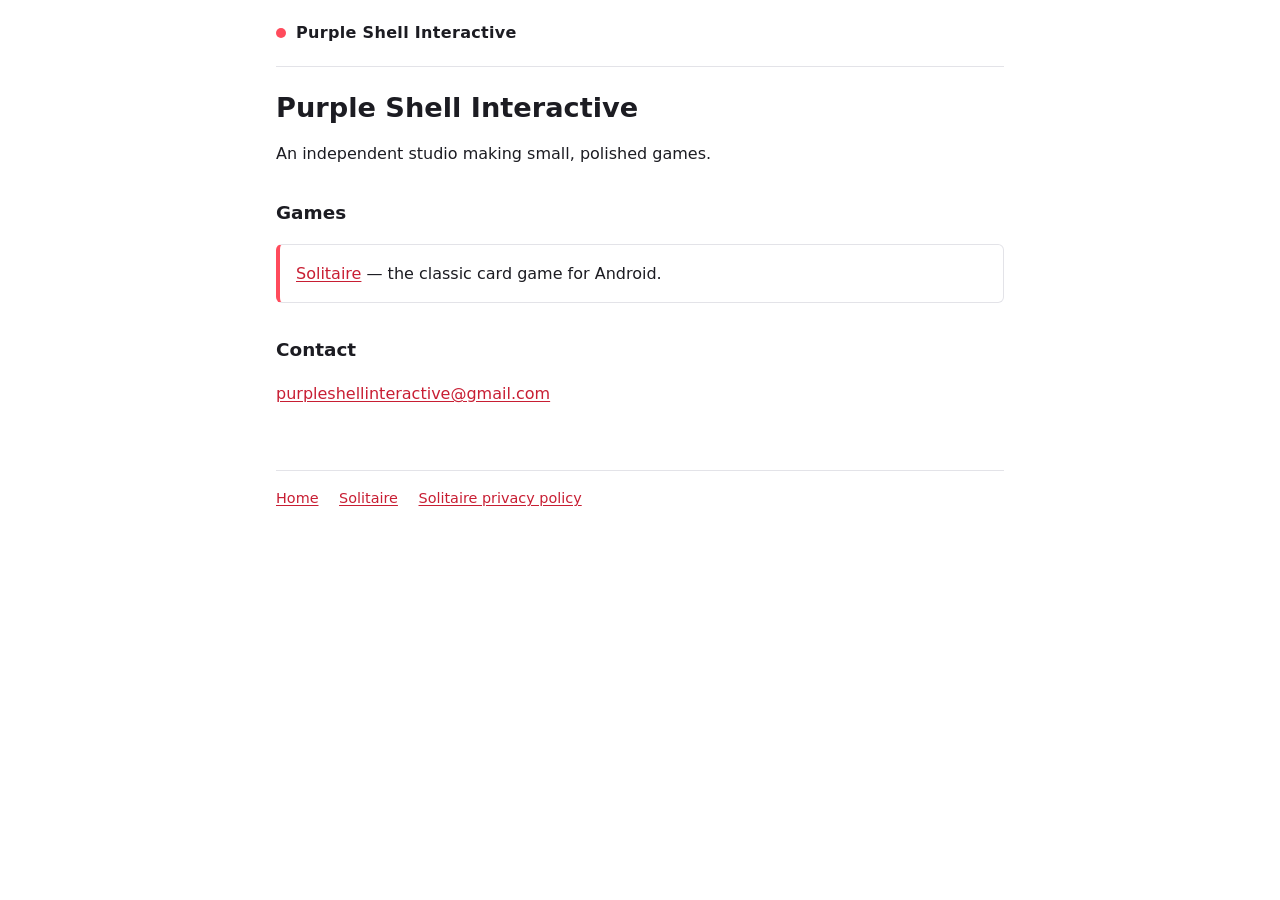
==== index.html @ cfbdb201 "Studio home, shared styles, 404 page and app-ads.txt placeholder" ====
<!DOCTYPE html>
<html lang="en">
<head>
<meta charset="utf-8">
<meta name="viewport" content="width=device-width, initial-scale=1">
<title>Purple Shell Interactive</title>
<meta name="description" content="Purple Shell Interactive is an independent game studio.">
<link rel="stylesheet" href="/styles.css">
</head>
<body>

<header class="site-header"><a href="/">Purple Shell Interactive</a></header>

<main>
<h1>Purple Shell Interactive</h1>
<p>An independent studio making small, polished games.</p>

<h2>Games</h2>
<ul class="games">
  <li><a href="/solitaire/">Solitaire</a> — the classic card game for Android.</li>
</ul>

<h2>Contact</h2>
<p><a href="mailto:purpleshellinteractive@gmail.com">purpleshellinteractive@gmail.com</a></p>
</main>

<footer class="site-footer">
  <a href="/">Home</a>
  <a href="/solitaire/">Solitaire</a>
  <a href="/solitaire/privacy/">Solitaire privacy policy</a>
</footer>

</body>
</html>
---- styles.css ----
/* Purple Shell Interactive — shared styles for every page. No fonts, no scripts, no trackers. */

:root {
  color-scheme: light dark;
  --bg: #ffffff;
  --fg: #1c1c22;
  --muted: #5b5b66;
  --line: #e3e3e8;
  --accent: #ff4b5c;   /* decorative only: too light for text on white */
  --link: #c81e33;     /* accent darkened to pass 4.5:1 on white */
}

@media (prefers-color-scheme: dark) {
  :root {
    --bg: #1c1c22;
    --fg: #f4f4f6;
    --muted: #b3b3bd;
    --line: #34343d;
    --link: #ff6b79;
  }
}

* { box-sizing: border-box; }

body {
  margin: 0 auto;
  max-width: 760px;
  padding: 0 16px 64px;
  background: var(--bg);
  color: var(--fg);
  font-family: system-ui, -apple-system, "Segoe UI", Roboto, "Helvetica Neue", Arial, sans-serif;
  line-height: 1.6;
  overflow-wrap: break-word;
}

a { color: var(--link); text-underline-offset: 2px; }
a:hover { text-decoration-thickness: 2px; }
a:focus-visible { outline: 2px solid var(--accent); outline-offset: 2px; }

.site-header {
  display: flex;
  align-items: center;
  padding: 20px 0;
  margin-bottom: 24px;
  border-bottom: 1px solid var(--line);
}
.site-header a {
  color: var(--fg);
  font-weight: 700;
  letter-spacing: 0.02em;
  text-decoration: none;
}
.site-header a::before {
  content: "";
  display: inline-block;
  width: 10px;
  height: 10px;
  margin-right: 10px;
  border-radius: 50%;
  background: var(--accent);
}

h1 { font-size: 1.7rem; line-height: 1.25; margin: 0 0 0.3rem; }
h2 { font-size: 1.15rem; margin-top: 2rem; }

.muted { color: var(--muted); font-size: 0.9rem; }

.games { list-style: none; padding: 0; }
.games li {
  padding: 16px;
  border: 1px solid var(--line);
  border-left: 4px solid var(--accent);
  border-radius: 6px;
}

hr { margin: 3rem 0; border: none; border-top: 1px solid var(--line); }

.site-footer {
  margin-top: 4rem;
  padding-top: 16px;
  border-top: 1px solid var(--line);
  color: var(--muted);
  font-size: 0.9rem;
}
.site-footer a { margin-right: 16px; }
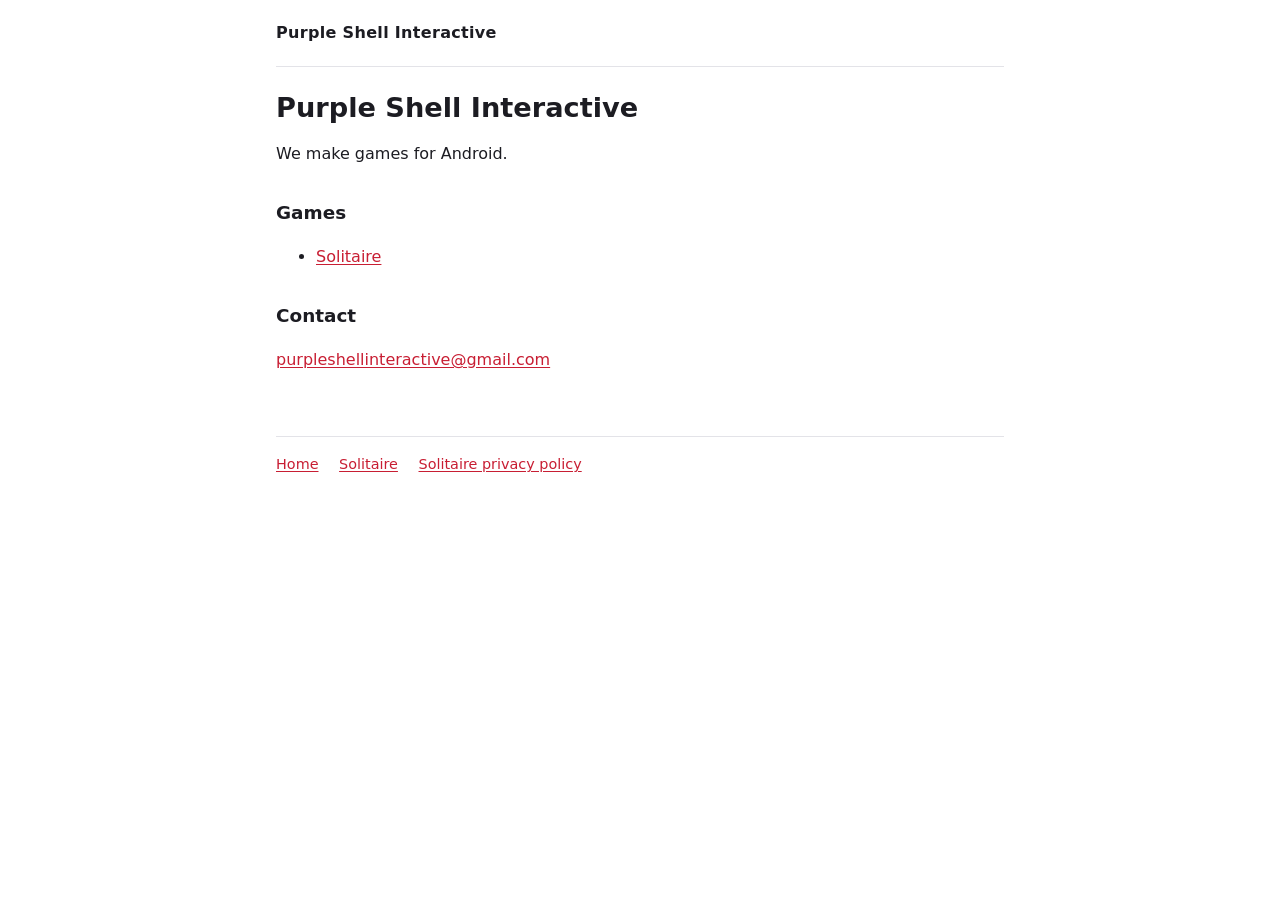
==== commit 7337c268: "Simplify page text and styles" ====
--- a/index.html
+++ b/index.html
@@ -4,7 +4,7 @@
 <meta charset="utf-8">
 <meta name="viewport" content="width=device-width, initial-scale=1">
 <title>Purple Shell Interactive</title>
-<meta name="description" content="Purple Shell Interactive is an independent game studio.">
+<meta name="description" content="Purple Shell Interactive makes games for Android.">
 <link rel="stylesheet" href="/styles.css">
 </head>
 <body>
@@ -13,11 +13,11 @@
 
 <main>
 <h1>Purple Shell Interactive</h1>
-<p>An independent studio making small, polished games.</p>
+<p>We make games for Android.</p>
 
 <h2>Games</h2>
-<ul class="games">
-  <li><a href="/solitaire/">Solitaire</a> — the classic card game for Android.</li>
+<ul>
+  <li><a href="/solitaire/">Solitaire</a></li>
 </ul>
 
 <h2>Contact</h2>
--- a/styles.css
+++ b/styles.css
@@ -1,4 +1,4 @@
-/* Purple Shell Interactive — shared styles for every page. No fonts, no scripts, no trackers. */
+/* Shared styles for every page. No fonts, no scripts, no trackers. */
 
 :root {
   color-scheme: light dark;
@@ -50,28 +50,11 @@
   letter-spacing: 0.02em;
   text-decoration: none;
 }
-.site-header a::before {
-  content: "";
-  display: inline-block;
-  width: 10px;
-  height: 10px;
-  margin-right: 10px;
-  border-radius: 50%;
-  background: var(--accent);
-}
 
 h1 { font-size: 1.7rem; line-height: 1.25; margin: 0 0 0.3rem; }
 h2 { font-size: 1.15rem; margin-top: 2rem; }
 
 .muted { color: var(--muted); font-size: 0.9rem; }
-
-.games { list-style: none; padding: 0; }
-.games li {
-  padding: 16px;
-  border: 1px solid var(--line);
-  border-left: 4px solid var(--accent);
-  border-radius: 6px;
-}
 
 hr { margin: 3rem 0; border: none; border-top: 1px solid var(--line); }
 
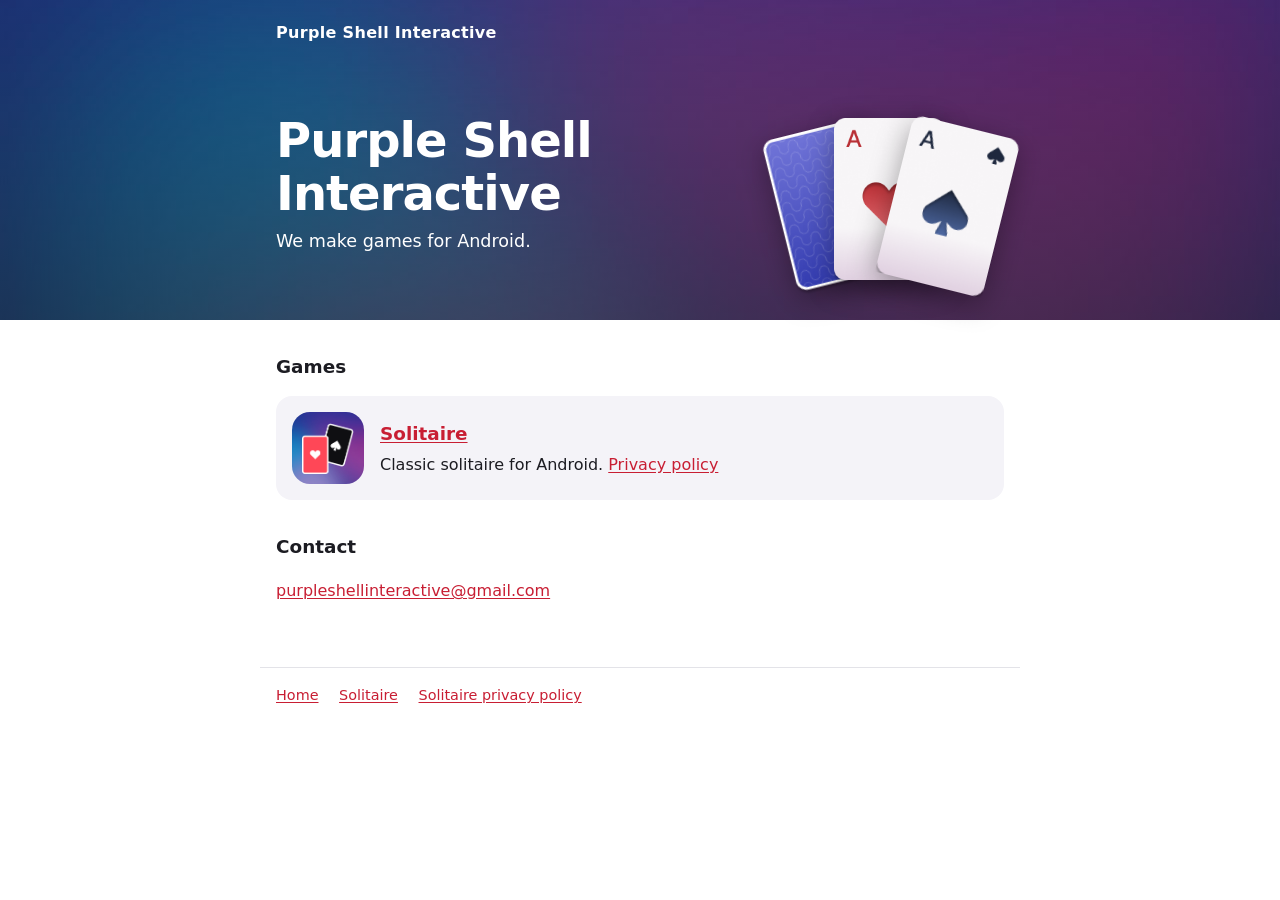
==== commit 58e409ac: "Use the game's own art: table background, card fan, aces, logo Assets come from the Solitaire art (B" ====
--- a/index.html
+++ b/index.html
@@ -9,22 +9,38 @@
 </head>
 <body>
 
-<header class="site-header"><a href="/">Purple Shell Interactive</a></header>
+<header class="table">
+  <div class="wrap">
+    <nav class="site-nav"><a href="/">Purple Shell Interactive</a></nav>
+    <div class="hero">
+      <div>
+        <h1>Purple Shell Interactive</h1>
+        <p>We make games for Android.</p>
+      </div>
+      <div class="fan" aria-hidden="true">
+        <img src="/solitaire/img/card-back.png" alt="" width="160" height="232">
+        <img src="/solitaire/img/ace-hearts.png" alt="" width="152" height="224">
+        <img src="/solitaire/img/ace-spades.png" alt="" width="152" height="224">
+      </div>
+    </div>
+  </div>
+</header>
 
-<main>
-<h1>Purple Shell Interactive</h1>
-<p>We make games for Android.</p>
-
+<main class="wrap">
 <h2>Games</h2>
-<ul>
-  <li><a href="/solitaire/">Solitaire</a></li>
-</ul>
+<div class="game">
+  <div class="app-icon"><img src="/solitaire/img/logo.png" alt="" width="226" height="224"></div>
+  <div>
+    <h3><a href="/solitaire/">Solitaire</a></h3>
+    <p>Classic solitaire for Android. <a href="/solitaire/privacy/">Privacy policy</a></p>
+  </div>
+</div>
 
 <h2>Contact</h2>
 <p><a href="mailto:purpleshellinteractive@gmail.com">purpleshellinteractive@gmail.com</a></p>
 </main>
 
-<footer class="site-footer">
+<footer class="site-footer wrap">
   <a href="/">Home</a>
   <a href="/solitaire/">Solitaire</a>
   <a href="/solitaire/privacy/">Solitaire privacy policy</a>
--- a/styles.css
+++ b/styles.css
@@ -6,6 +6,7 @@
   --fg: #1c1c22;
   --muted: #5b5b66;
   --line: #e3e3e8;
+  --surface: #f4f3f8;
   --accent: #ff4b5c;   /* decorative only: too light for text on white */
   --link: #c81e33;     /* accent darkened to pass 4.5:1 on white */
 }
@@ -16,6 +17,7 @@
     --fg: #f4f4f6;
     --muted: #b3b3bd;
     --line: #34343d;
+    --surface: #25252d;
     --link: #ff6b79;
   }
 }
@@ -23,9 +25,7 @@
 * { box-sizing: border-box; }
 
 body {
-  margin: 0 auto;
-  max-width: 760px;
-  padding: 0 16px 64px;
+  margin: 0;
   background: var(--bg);
   color: var(--fg);
   font-family: system-ui, -apple-system, "Segoe UI", Roboto, "Helvetica Neue", Arial, sans-serif;
@@ -33,34 +33,103 @@
   overflow-wrap: break-word;
 }
 
+.wrap { max-width: 760px; margin: 0 auto; padding: 0 16px; }
+
 a { color: var(--link); text-underline-offset: 2px; }
 a:hover { text-decoration-thickness: 2px; }
 a:focus-visible { outline: 2px solid var(--accent); outline-offset: 2px; }
 
-.site-header {
-  display: flex;
+h1 { font-size: 1.7rem; line-height: 1.25; margin: 0 0 0.3rem; }
+h2 { font-size: 1.15rem; margin-top: 2rem; }
+.muted { color: var(--muted); font-size: 0.9rem; }
+hr { margin: 3rem 0; border: none; border-top: 1px solid var(--line); }
+
+/* The game's table background. Always dark with white text, in both color schemes;
+   the charcoal overlay keeps white text readable over the light lavender patch. */
+.table {
+  background:
+    linear-gradient(rgba(28, 28, 34, 0.3), rgba(28, 28, 34, 0.6)),
+    #3a2d8c url(/solitaire/img/background.jpg) center / cover;
+  color: #fff;
+  margin-bottom: 32px;
+}
+.table a { color: #fff; }
+.table .wrap { padding-bottom: 40px; }
+.table.slim .wrap { padding-bottom: 0; }
+.table h1 { font-size: clamp(2rem, 7vw, 3rem); letter-spacing: -0.02em; line-height: 1.1; }
+.table p { font-size: 1.1rem; margin: 0.5rem 0 0; }
+
+.site-nav { padding: 20px 0; }
+.site-nav a { font-weight: 700; letter-spacing: 0.02em; text-decoration: none; }
+
+.hero {
+  display: grid;
+  grid-template-columns: 1fr auto;
   align-items: center;
-  padding: 20px 0;
-  margin-bottom: 24px;
-  border-bottom: 1px solid var(--line);
+  gap: 24px;
+  padding-top: 24px;
 }
-.site-header a {
-  color: var(--fg);
-  font-weight: 700;
-  letter-spacing: 0.02em;
-  text-decoration: none;
+@media (max-width: 560px) {
+  .hero { grid-template-columns: 1fr; }
+  .hero > :last-child { justify-self: center; }
 }
 
-h1 { font-size: 1.7rem; line-height: 1.25; margin: 0 0 0.3rem; }
-h2 { font-size: 1.15rem; margin-top: 2rem; }
+/* Three cards held in a hand. */
+.fan { position: relative; width: 230px; height: 190px; }
+.fan img {
+  position: absolute;
+  bottom: 0;
+  left: 60px;
+  width: 110px;
+  height: auto;
+  transform-origin: 50% 200%;
+  filter: drop-shadow(0 8px 14px rgba(0, 0, 0, 0.35));
+}
+.fan img:nth-child(1) { transform: rotate(-14deg); }
+.fan img:nth-child(3) { transform: rotate(14deg); }
 
-.muted { color: var(--muted); font-size: 0.9rem; }
+/* The four aces, laid out like the foundations. */
+.foundations {
+  display: grid;
+  grid-template-columns: repeat(4, minmax(0, 110px));
+  gap: clamp(8px, 3vw, 20px);
+  margin-top: 32px;
+}
+.foundations img {
+  width: 100%;
+  height: auto;
+  filter: drop-shadow(0 6px 10px rgba(0, 0, 0, 0.3));
+}
 
-hr { margin: 3rem 0; border: none; border-top: 1px solid var(--line); }
+/* Rounded square with the table behind the logo, like the app icon. */
+.app-icon {
+  flex: none;
+  width: 72px;
+  height: 72px;
+  padding: 10px;
+  border-radius: 18px;
+  background: #3a2d8c url(/solitaire/img/background.jpg) center / cover;
+}
+.app-icon img { display: block; width: 100%; height: 100%; object-fit: contain; }
+.app-icon.large { width: 96px; height: 96px; border-radius: 24px; margin-bottom: 16px; }
+
+.game {
+  display: flex;
+  gap: 16px;
+  align-items: center;
+  padding: 16px;
+  border-radius: 16px;
+  background: var(--surface);
+}
+.game h3 { margin: 0; font-size: 1.15rem; }
+.game p { margin: 0.2rem 0 0; }
+
+.face-down { width: 110px; height: auto; transform: rotate(-8deg); filter: drop-shadow(0 8px 14px rgba(0, 0, 0, 0.35)); }
 
 .site-footer {
   margin-top: 4rem;
   padding-top: 16px;
+  padding-bottom: 48px;
   border-top: 1px solid var(--line);
   color: var(--muted);
   font-size: 0.9rem;
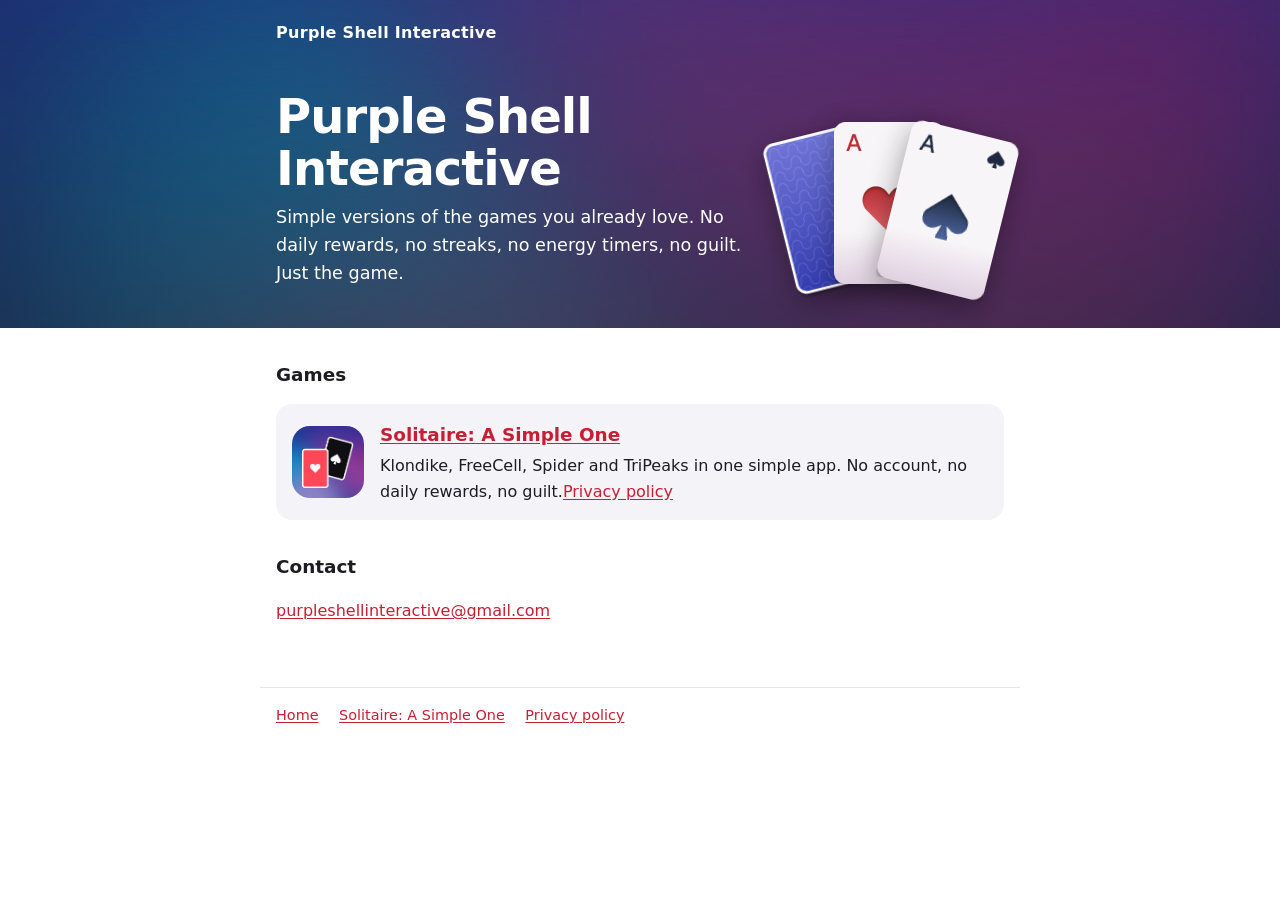
==== commit 5e55dcab: "Rename Solitaire to Solitaire: A Simple One, add full listing copy and es/it/de/fr game pages Co-Aut" ====
--- a/index.html
+++ b/index.html
@@ -4,7 +4,7 @@
 <meta charset="utf-8">
 <meta name="viewport" content="width=device-width, initial-scale=1">
 <title>Purple Shell Interactive</title>
-<meta name="description" content="Purple Shell Interactive makes games for Android.">
+<meta name="description" content="Purple Shell Interactive makes simple versions of the games you already love, for Android. No daily rewards, no streaks, no guilt.">
 <link rel="stylesheet" href="/styles.css">
 </head>
 <body>
@@ -15,7 +15,7 @@
     <div class="hero">
       <div>
         <h1>Purple Shell Interactive</h1>
-        <p>We make games for Android.</p>
+        <p>Simple versions of the games you already love. No daily rewards, no streaks, no energy timers, no guilt. Just the game.</p>
       </div>
       <div class="fan" aria-hidden="true">
         <img src="/solitaire/img/card-back.png" alt="" width="160" height="232">
@@ -31,8 +31,8 @@
 <div class="game">
   <div class="app-icon"><img src="/solitaire/img/logo.png" alt="" width="226" height="224"></div>
   <div>
-    <h3><a href="/solitaire/">Solitaire</a></h3>
-    <p>Classic solitaire for Android. <a href="/solitaire/privacy/">Privacy policy</a></p>
+    <h3><a href="/solitaire/">Solitaire: A Simple One</a></h3>
+    <p>Klondike, FreeCell, Spider and TriPeaks in one simple app. No account, no daily rewards, no guilt.<a href="/solitaire/privacy/">Privacy policy</a></p>
   </div>
 </div>
 
@@ -42,8 +42,8 @@
 
 <footer class="site-footer wrap">
   <a href="/">Home</a>
-  <a href="/solitaire/">Solitaire</a>
-  <a href="/solitaire/privacy/">Solitaire privacy policy</a>
+  <a href="/solitaire/">Solitaire: A Simple One</a>
+  <a href="/solitaire/privacy/">Privacy policy</a>
 </footer>
 
 </body>
